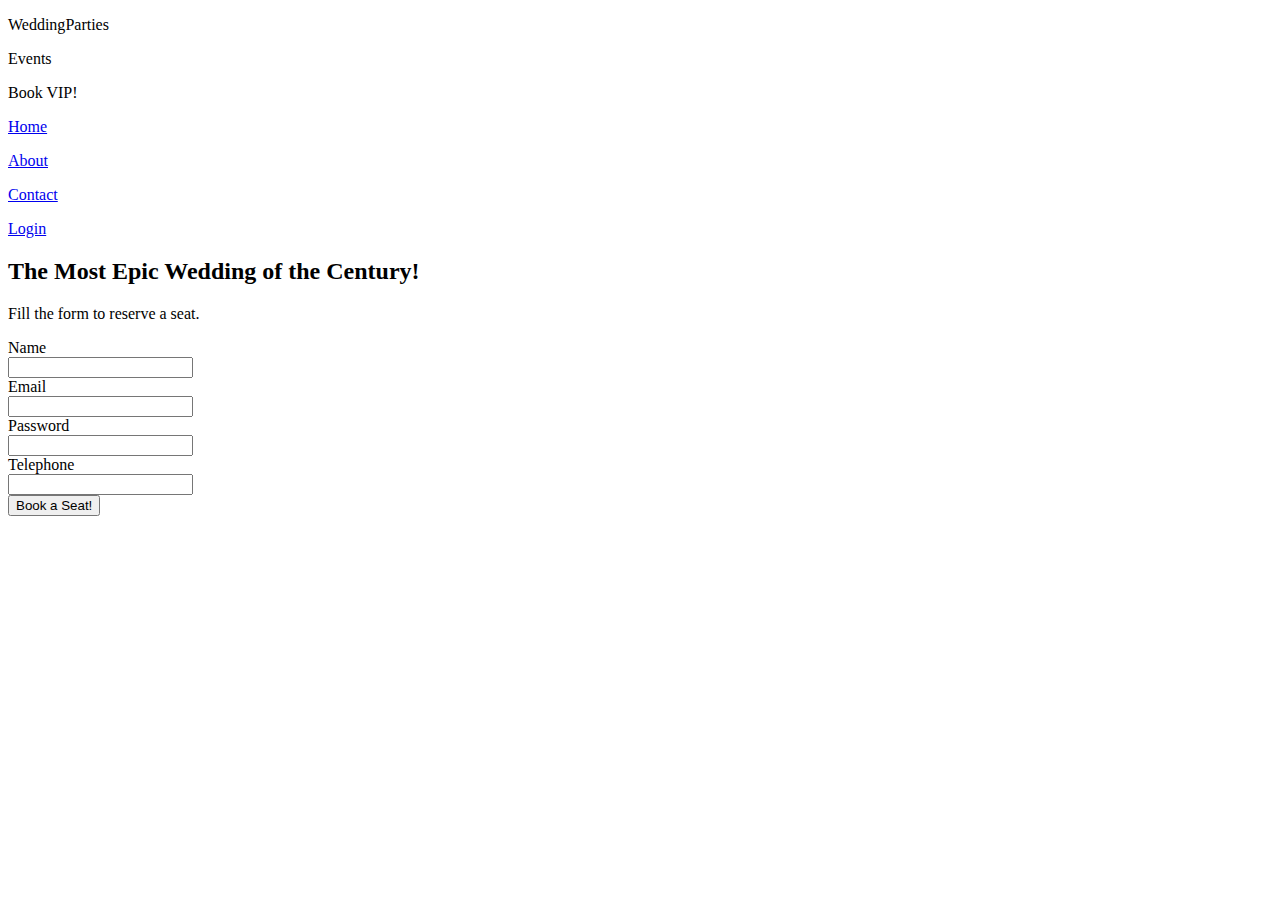
==== index.html @ 21ce54be "Create index.html" ====
<!DOCTYPE html> 

 <html lang="en"> 

 <head> 

     <meta charset="UTF-8"> 

     <meta name="viewport" content="width=device-width, initial-scale=1.0"> 

     <title>Registration</title> 

     <link rel="stylesheet" href="landing.css"> 

 </head> 

 <body> 

     <header> 

         <nav> 

             <div class="left-nav"> 

                 <p>Wedding<span class="nav-soul">Parties</span></p> 

             </div> 

             <div class="middle-nav"> 

                 <p class="middle-nav1">Events</p> 

                 <p class="middle-nav2">Book VIP!</p> 

             </div> 

             <div class="right-nav"> 

                 <p class="nav-item"><a href="#" class="link-item">Home</a></p> 

                 <p class="nav-item"><a href="#" class="link-item">About</a></p> 

                 <p class="nav-item"><a href="#" class="link-item">Contact</a></p> 

                 <p class="nav-item"><a href="#" class="link-item">Login</a></p> 

             </div> 

         </nav> 

     </header> 

  

     <main> 

         <div class="main-container"> 

             <div class="left-container"> 

                 <h2>The Most Epic Wedding of the Century!</h2> 

                 <p>Fill the form to reserve a seat.</p> 

             </div> 

              

             <div class="right-container">  

                  

                 <form method="POST" action="#"> 

                      

                     <div class="form1"> 

                          

                     <div class="name-form"> 

                         <label for="registration">Name</label> 

                         <br> 

                     <input type="text" name="name" class=""> 

                     </div> 

                      

                     <div class="email-form"> 

                         <label for="registration">Email</label> 

                         <br> 

                     <input type="email" name="email" class=""> 

                     </div> 

                      

                     </div> 

                      

                      

                     <div class="form2"> 

                          

                     <div class="password-form"> 

                         <label for="registration">Password</label> 

                         <br> 

                     <input type="password" name="password" class=""> 

                     </div> 

                      

                     <div class="tel-form"> 

                         <label for="registration">Telephone</label> 

                     <br> 

                     <input type="tel" name="telephone" class=""> 

                     </div> 

                     

                      

                     </div> 

                     <div class="form3"><input type="submit" value="Book a Seat!"> 

                     </div> 

                      

                      

                     </div> 

                      

                 </form> 

             </div> 

         </div> 

     </main> 

 </body> 

 </html> 

 </div> 

     </main> 

 </body> 

 </html> 

        </div> 

     </main> 

 </body> 

 </html>
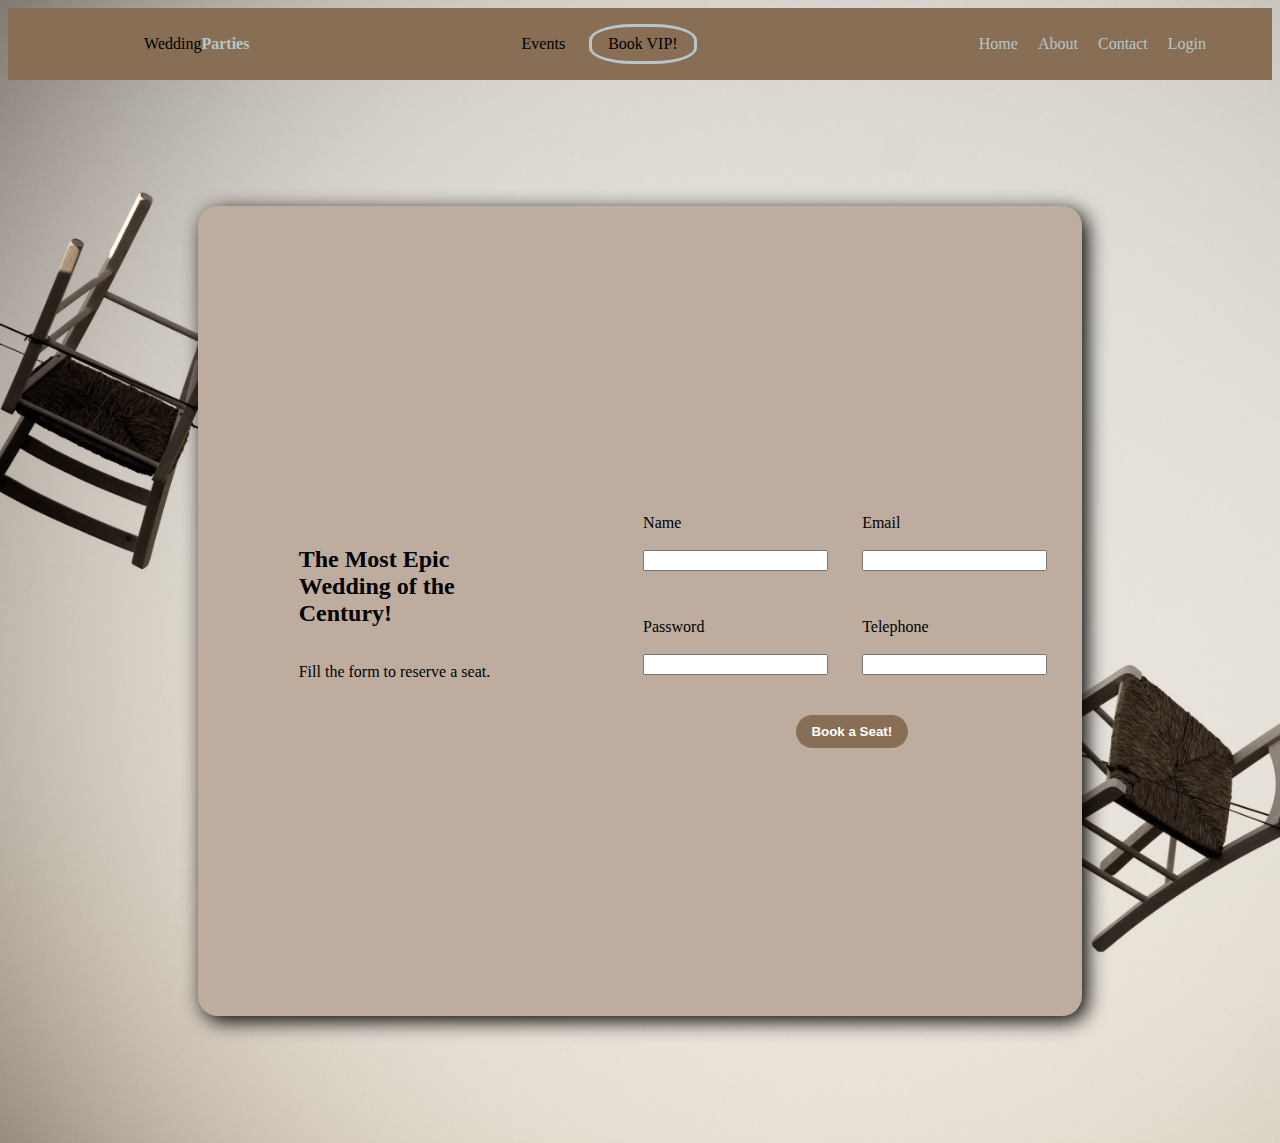
==== commit 8bb17b59: "Update index.html" ====
--- a/index.html
+++ b/index.html
@@ -10,7 +10,7 @@
 
      <title>Registration</title> 
 
-     <link rel="stylesheet" href="landing.css"> 
+     <link rel="stylesheet" href="style.css"> 
 
  </head> 
 
--- a/style.css
+++ b/style.css
@@ -0,0 +1,315 @@
+.right-nav { 
+
+     display: flex; 
+
+     text-decoration: none; 
+
+     align-items: center; 
+
+     justify-items: center; 
+
+ } 
+
+  
+
+ .link-item { 
+
+     text-decoration: none; 
+
+     border: 0% solid black; 
+
+     color: #B7C6C9; 
+
+ } 
+
+  
+
+ .middle-nav { 
+
+     display: flex; 
+
+     flex-wrap: nowrap; 
+
+     align-items: center; 
+
+     justify-items: center; 
+
+ } 
+
+  
+
+ .middle-nav1 { 
+
+     padding-right: 1.5em; 
+
+ } 
+
+  
+
+ .middle-nav2 { 
+
+     border: 3px solid #B7C6C9; 
+
+     padding: .5em 1em; 
+
+     border-radius: 40%; 
+
+ } 
+
+  
+
+ .middle-nav2:hover { 
+
+     background-color: #B7C6C9; 
+
+     color: white; 
+
+     font-weight: 600; 
+
+ } 
+
+  
+
+ .left-nav { 
+
+     font-family: 'Clarendon BT'; 
+
+     display: flex; 
+
+     align-items: center; 
+
+     justify-items: center; 
+
+ } 
+
+  
+
+ nav { 
+
+     display: flex; 
+
+     justify-content: space-around; 
+
+     flex-wrap: wrap; 
+
+     justify-items: center; 
+
+ } 
+
+  
+
+ .nav-item { 
+
+     background-color: #876E54; 
+
+     text-decoration: none; 
+
+     padding: 0% 6%; 
+
+ } 
+
+  
+
+ .nav-soul { 
+
+     font-weight: 800; 
+
+     color: #B7C6C9; 
+
+ } 
+
+  
+
+ header { 
+
+     background-color: #876E54; 
+
+ } 
+
+  
+
+ .link-item:hover { 
+
+     color: black; 
+
+     font-weight: 550; 
+
+ } 
+
+  
+
+ .link-item:active { 
+
+     font-size: 102%; 
+
+     color: rgb(36, 163, 163); 
+
+ } 
+
+  
+
+  
+
+ .main-container { 
+
+     display: flex; 
+
+     justify-content: space-between; 
+
+     margin: 10% 15%; 
+
+     background-color: #BEAD9E 
+
+     ; 
+
+     align-items: center; 
+
+     padding: 20% 5%; 
+
+     flex-wrap: wrp; 
+
+     font-family: andrfont; 
+
+     box-shadow: 5px 5px 20px black; 
+
+     border-radius: 20px; 
+
+ } 
+
+ body { 
+
+  
+
+ } 
+
+ .left-container { 
+
+     display: flex; 
+
+     flex-direction: column; 
+
+     margin: 5% 5%; 
+
+ } 
+
+ .right-container { 
+
+     display: flex; 
+
+     margin: 2% 5%; 
+
+     outline: none; 
+
+ } 
+
+ form { 
+
+      
+
+ } 
+
+ .form1 { 
+
+     display: flex; 
+
+     justify-content: space-between; 
+
+     margin: 9% 4%; 
+
+     align-items: center; 
+
+ } 
+
+ .name-form { 
+
+     display: flex; 
+
+     flex-direction: column; 
+
+     margin: 2% 5%; 
+
+ } 
+
+ .email-form { 
+
+     display: flex; 
+
+     flex-direction: column; 
+
+     margin: 2% 5%; 
+
+ } 
+
+ .form2 { 
+
+     display: flex; 
+
+     justify-content: space-between; 
+
+     margin: 9% 4%; 
+
+     align-items: center;  
+
+ } 
+
+ .password-form { 
+
+     display: flex; 
+
+     flex-direction: column; 
+
+     margin: 2% 5%; 
+
+ } 
+
+ .tel-form { 
+
+     display: flex; 
+
+     flex-direction: column; 
+
+     margin: 2% 5%; 
+
+ } 
+
+ .form3 { 
+
+     display: flex; 
+
+     justify-content: center; 
+
+     margin: 0% 20%; 
+
+ } 
+
+ input[type="submit"] { 
+
+     padding: 4% 7%; 
+
+     border: 0px solid; 
+
+     background-color: #876E54; 
+
+     color: white; 
+
+     font-weight: 750; 
+
+     border-radius: 40px; 
+
+     margin-left: 50%; 
+
+ } 
+
+ input[type="submit"]:hover { 
+
+     background-color: rgb(135, 110, 84, 0.8); 
+
+ } 
+
+ body { 
+
+     background-image: url(federica-campanaro-NBJ0BBqvdNM-unsplash.jpg); 
+
+     background-size: cover; 
+
+ }
